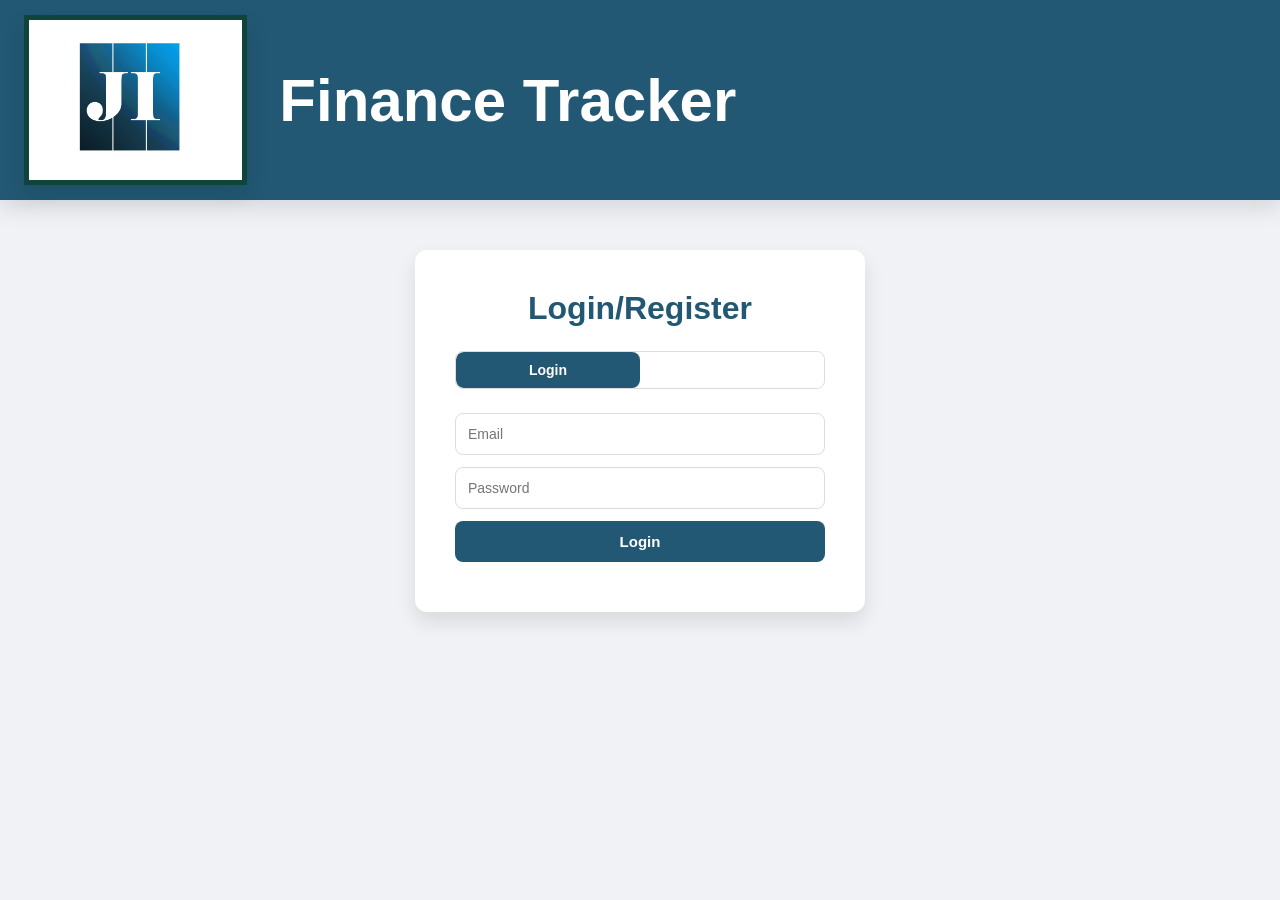
==== finance-tracker/src/main/resources/static/dashboard.html @ 959dcc1d "Created frontend for easy user access with css styling" ====
<!DOCTYPE html>
<html lang="en">
<head>
    <meta charset="UTF-8">
    <meta name="viewport" content="width=device-width, initial-scale=1.0">
    <title>Dashboard - Finance Tracker</title>
    <link rel="stylesheet" href="style.css">
</head>
<body>
    <div class="top-bar">
        <img src="Finance_Logo_transparent.png" alt="Finance Tracker Logo">
        <h1>Finance Tracker</h1>
        <button class="logout-btn" onclick="logout()">Logout</button>
    </div>

    <div class="dashboard">
        <!-- Month Selector -->
        <div class="month-selector">
            <label>Month:</label>
            <input type="number" id="month-input" min="1" max="12" placeholder="Month" />
            <label>Year:</label>
            <input type="number" id="year-input" placeholder="Year" />
            <button onclick="loadSummary(
                document.getElementById('month-input').value,
                document.getElementById('year-input').value
            )">Load</button>
        </div>

        <!-- Summary Cards -->
        <div class="summary-cards">
            <div class="card">
                <h3>Total Income</h3>
                <div class="amount income" id="total-income">$0.00</div>
            </div>
            <div class="card">
                <h3>Total Expenses</h3>
                <div class="amount expense" id="total-expenses">$0.00</div>
            </div>
            <div class="card">
                <h3>Net Savings</h3>
                <div class="amount savings" id="net-savings">$0.00</div>
            </div>
        </div>

        <!-- Budget Section -->
        <div class="section">
            <div class="section-header">
                <h2>Budget vs Actual</h2>
                <button class="add-btn" onclick="openModal('budget-modal')">+ Add Budget</button>
            </div>
            <div id="budget-list"></div>
        </div>

        <!-- Transactions Section -->
        <div class="section">
            <div class="section-header">
                <h2>Recent Transactions</h2>
                <button class="add-btn" onclick="openModal('transaction-modal')">+ Add Transaction</button>
            </div>
            <div id="transaction-list"></div>
        </div>
    </div>

    <!-- Add Transaction Modal -->
    <div id="transaction-modal" class="modal" style="display:none">
        <div class="modal-content">
            <h2>Add Transaction</h2>
            <select id="t-category">
                <option value="">Select Category</option>
            </select>
            <input type="number" id="t-amount" placeholder="Amount" step="0.01" />
            <input type="text" id="t-description" placeholder="Description" />
            <input type="date" id="t-date" />
            <div class="modal-buttons">
                <button onclick="addTransaction()">Add</button>
                <button class="cancel-btn" onclick="closeModal('transaction-modal')">Cancel</button>
            </div>
            <p id="t-error" class="error"></p>
        </div>
    </div>

    <!-- Add Budget Modal -->
    <div id="budget-modal" class="modal" style="display:none">
        <div class="modal-content">
            <h2>Add Budget</h2>
            <select id="b-category">
                <option value="">Select Category</option>
            </select>
            <input type="number" id="b-amount" placeholder="Budget Limit" step="0.01" />
            <input type="number" id="b-month" placeholder="Month (1-12)" min="1" max="12" />
            <input type="number" id="b-year" placeholder="Year" />
            <div class="modal-buttons">
                <button onclick="addBudget()">Add</button>
                <button class="cancel-btn" onclick="closeModal('budget-modal')">Cancel</button>
            </div>
            <p id="b-error" class="error"></p>
        </div>
    </div>

    <script src="app.js"></script>
    <script>loadDashboard();</script>
</body>
</html>
---- finance-tracker/src/main/resources/static/style.css ----
* {
    margin: 0;
    padding: 0;
    box-sizing:border-box;
}
.top-bar {
    background: #225873;
    color: white;
    display: flex;
    align-items: center;
    padding: 0 24px;
    gap: 12px;
    height: 200px;
    box-shadow: 0 10px 20px rgba(0,0,0,0.1);
}

.top-bar img {
    height: 170px;
    width: auto;
    background: white;
    border: 5px solid #0f443b;
    box-shadow: 0 10px 20px rgba(0,0,0,0.1);
}

.top-bar h1 {
    font-size: 60px;
    font-family: Helvetica, Arial, sans-serif;
    font-weight: 600;
    color: white;
    padding: 20px;
}


body {
    font-family: Helvetica, Arial, sans-serif;
    background: #f0f2f5;
    color: #333;
}

.auth-container {
    max-width: 450px;
    margin: 50px auto;
    background: white;
    padding: 40px;
    border-radius: 12px;
    box-shadow: 0 10px 20px rgba(0,0,0,0.1);
    text-align: center;
}

.auth-container h1 {
    margin-bottom: 24px;
    color: #225873;
}

.tab-buttons {
    display: flex;
    margin-bottom: 24px;
    border-radius: 8px;
    overflow: hidden;
    border: 1px solid #ddd;
}

.tab-btn {
    flex: 1;
    padding: 10px;
    border: none;
    background: white;
    cursor: pointer;
    font-size: 14px;
}

.tab-btn.active {
    background: #225873;
    color: white;
}

input {
    width: 100%;
    padding: 12px;
    margin-bottom: 12px;
    border: 1px solid #ddd;
    border-radius: 8px;
    font-size: 14px;
}

button {
    width: 100%;
    padding: 12px;
    background: #225873;
    color: white;
    border: none;
    border-radius: 8px;
    cursor: pointer;
    font-size: 15px;
    font-weight: 600;
}

button:hover {
    background: #225873;
}

.error {
    color: #e63946;
    margin-top: 10px;
    font-size: 13px;
}



/* Main Page(Dashboard) */
.dashboard {
    max-width: 900px;
    margin: 0 auto;
    padding: 30px 20px;
}

.dashboard-header {
    display: flex;
    justify-content: space-between;
    align-items: center;
    margin-bottom: 30px;
}

.dashboard-header h1 {
    color: #2d6a4f;
}

.logout-btn {
    width: auto;
    padding: 8px 20px;
    background: #e63946;
}

.logout-btn:hover {
    background: #c1121f;
}

.summary-cards {
    display: grid;
    grid-template-columns: repeat(3, 1fr);
    gap: 20px;
    margin-bottom: 30px;
}

.card {
    background: white;
    padding: 24px;
    border-radius: 12px;
    box-shadow: 0 2px 10px rgba(0,0,0,0.08);
    text-align: center;
}

.card h3 {
    font-size: 13px;
    color: #888;
    text-transform: uppercase;
    margin-bottom: 8px;
}

.card .amount {
    font-size: 28px;
    font-weight: 700;
}

.income { color: #2d6a4f; }
.expense { color: #e63946; }
.savings { color: #457b9d; }

.section {
    background: white;
    padding: 24px;
    border-radius: 12px;
    box-shadow: 0 2px 10px rgba(0,0,0,0.08);
    margin-bottom: 20px;
}

.section h2 {
    margin-bottom: 16px;
    color: #333;
    font-size: 16px;
}

.budget-item {
    margin-bottom: 16px;
}

.budget-item-header {
    display: flex;
    justify-content: space-between;
    margin-bottom: 6px;
    font-size: 14px;
}

.progress-bar {
    height: 8px;
    background: #eee;
    border-radius: 4px;
    overflow: hidden;
}

.progress-fill {
    height: 100%;
    border-radius: 4px;
    background: #2d6a4f;
    transition: width 0.3s ease;
}

.progress-fill.over {
    background: #e63946;
}

.transaction-item {
    display: flex;
    justify-content: space-between;
    align-items: center;
    padding: 12px 0;
    border-bottom: 1px solid #f0f0f0;
    font-size: 14px;
}

.transaction-item:last-child {
    border-bottom: none;
}

.transaction-amount.income { color: #2d6a4f; }
.transaction-amount.expense { color: #e63946; }

.month-selector {
    display: flex;
    gap: 10px;
    margin-bottom: 20px;
    align-items: center;
}

.month-selector input {
    width: auto;
    margin: 0;
}

.month-selector button {
    width: auto;
    padding: 10px 20px;
}
.month-selector label {
    color: #225873;
    font-weight: 600;
    font-size: 14px;
}
.section-header {
    display: flex;
    justify-content: space-between;
    align-items: center;
    margin-bottom: 16px;
}

.section-header h2 {
    color: #225873;
    font-size: 18px;
    font-weight: 600;
    border-bottom: 2px solid #225873;
    padding-bottom: 8px;
}

.add-btn {
    width: auto;
    padding: 8px 16px;
    background: #225873;
    font-size: 13px;
}

.add-btn:hover {
    background: #1a4058;
}

.modal {
    position: fixed;
    top: 0;
    left: 0;
    width: 100%;
    height: 100%;
    background: rgba(0,0,0,0.5);
    display: flex;
    align-items: center;
    justify-content: center;
    z-index: 1000;
}

.modal-content {
    background: white;
    padding: 32px;
    border-radius: 12px;
    width: 400px;
    box-shadow: 0 10px 30px rgba(0,0,0,0.2);
}

.modal-content h2 {
    color: #225873;
    margin-bottom: 20px;
    font-size: 20px;
}

.modal-content select {
    width: 100%;
    padding: 12px;
    margin-bottom: 12px;
    border: 1px solid #ddd;
    border-radius: 8px;
    font-size: 14px;
}

.modal-buttons {
    display: flex;
    gap: 10px;
    margin-top: 8px;
}

.modal-buttons button {
    flex: 1;
}

.cancel-btn {
    background: #888;
}

.cancel-btn:hover {
    background: #666;
}

.delete-btn {
    width: auto;
    padding: 4px 10px;
    background: #e63946;
    font-size: 12px;
    border-radius: 6px;
}

.delete-btn:hover {
    background: #c1121f;
}
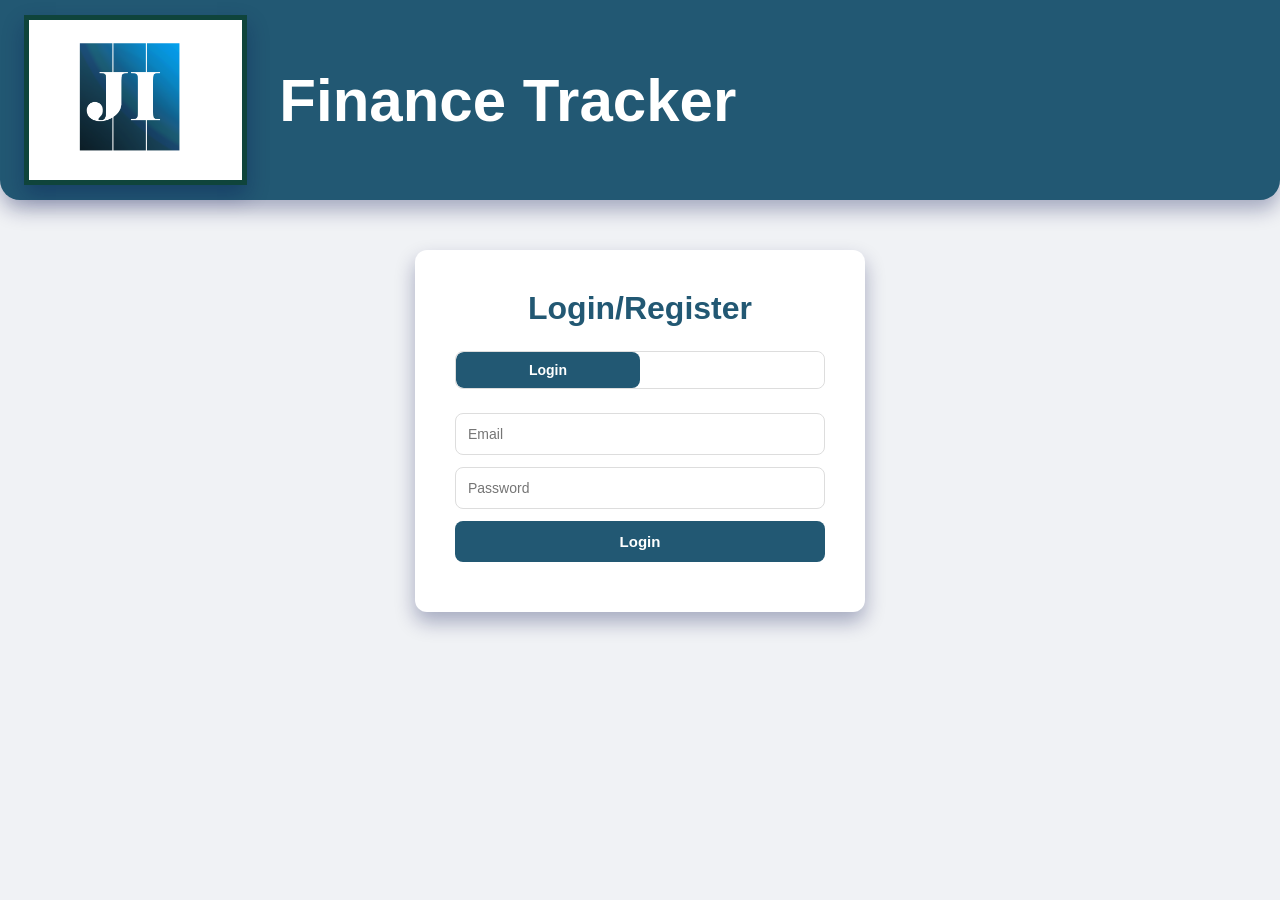
==== commit 4cd59bc7: "Created category creation feature, and fixed mapping problem in category controller for delete butto" ====
--- a/finance-tracker/src/main/resources/static/dashboard.html
+++ b/finance-tracker/src/main/resources/static/dashboard.html
@@ -12,9 +12,11 @@
         <h1>Finance Tracker</h1>
         <button class="logout-btn" onclick="logout()">Logout</button>
     </div>
+    <div class="user-info">
+        <span>Welcome, <strong id="user-name"></strong></span>
 
     <div class="dashboard">
-        <!-- Month Selector -->
+
         <div class="month-selector">
             <label>Month:</label>
             <input type="number" id="month-input" min="1" max="12" placeholder="Month" />
@@ -26,7 +28,7 @@
             )">Load</button>
         </div>
 
-        <!-- Summary Cards -->
+  
         <div class="summary-cards">
             <div class="card">
                 <h3>Total Income</h3>
@@ -42,7 +44,7 @@
             </div>
         </div>
 
-        <!-- Budget Section -->
+    
         <div class="section">
             <div class="section-header">
                 <h2>Budget vs Actual</h2>
@@ -51,7 +53,15 @@
             <div id="budget-list"></div>
         </div>
 
-        <!-- Transactions Section -->
+    
+        <div class="section">
+            <div class="section-header">
+                <h2>Categories</h2>
+                <button class="add-btn" onclick="openModal('category-modal')">+ Create Category</button>
+            </div>
+            <div id="category-list"></div>
+        </div>
+
         <div class="section">
             <div class="section-header">
                 <h2>Recent Transactions</h2>
@@ -61,7 +71,6 @@
         </div>
     </div>
 
-    <!-- Add Transaction Modal -->
     <div id="transaction-modal" class="modal" style="display:none">
         <div class="modal-content">
             <h2>Add Transaction</h2>
@@ -79,7 +88,22 @@
         </div>
     </div>
 
-    <!-- Add Budget Modal -->
+    <div id="category-modal" class="modal" style="display:none">
+        <div class="modal-content">
+            <h2>Create Category</h2>
+            <input type="text" id="c-name" placeholder="Category Name" />
+            <select id="c-type">
+                <option value="">Select Type</option>
+                <option value="INCOME">Income</option>
+                <option value="EXPENSE">Expense</option>
+            </select>
+            <div class="modal-buttons">
+                <button onclick="addCategory()">Add</button>
+                <button class="cancel-btn" onclick="closeModal('category-modal')">Cancel</button>
+            </div>
+            <p id="c-error" class="error"></p>
+        </div>
+  
     <div id="budget-modal" class="modal" style="display:none">
         <div class="modal-content">
             <h2>Add Budget</h2>
--- a/finance-tracker/src/main/resources/static/style.css
+++ b/finance-tracker/src/main/resources/static/style.css
@@ -11,7 +11,9 @@
     padding: 0 24px;
     gap: 12px;
     height: 200px;
-    box-shadow: 0 10px 20px rgba(0,0,0,0.1);
+    border-bottom-left-radius: 20px;
+    border-bottom-right-radius: 20px;
+    box-shadow: 0 10px 20px rgba(3, 13, 75, 0.315);
 }
 
 .top-bar img {
@@ -19,7 +21,7 @@
     width: auto;
     background: white;
     border: 5px solid #0f443b;
-    box-shadow: 0 10px 20px rgba(0,0,0,0.1);
+    box-shadow: 0 10px 20px rgba(3, 13, 75, 0.315);
 }
 
 .top-bar h1 {
@@ -29,7 +31,19 @@
     color: white;
     padding: 20px;
 }
-
+.user-info {
+    margin: 20px auto;
+    text-align: center;
+    font-size: 18px;
+    color: #0f443b;
+    padding: 1px;
+    background: white;
+    padding: 24px;
+    border-radius: 12px;
+    box-shadow: 0 10px 20px rgba(3, 13, 75, 0.315);
+    margin-bottom: 20px;
+
+}
 
 body {
     font-family: Helvetica, Arial, sans-serif;
@@ -43,7 +57,7 @@
     background: white;
     padding: 40px;
     border-radius: 12px;
-    box-shadow: 0 10px 20px rgba(0,0,0,0.1);
+    box-shadow: 0 10px 20px rgba(3, 13, 75, 0.315);
     text-align: center;
 }
 
@@ -146,7 +160,7 @@
     background: white;
     padding: 24px;
     border-radius: 12px;
-    box-shadow: 0 2px 10px rgba(0,0,0,0.08);
+    box-shadow: 0 10px 20px rgba(3, 13, 75, 0.315);
     text-align: center;
 }
 
@@ -170,7 +184,7 @@
     background: white;
     padding: 24px;
     border-radius: 12px;
-    box-shadow: 0 2px 10px rgba(0,0,0,0.08);
+    box-shadow: 0 10px 20px rgba(3, 13, 75, 0.315);
     margin-bottom: 20px;
 }
 
@@ -290,7 +304,7 @@
     padding: 32px;
     border-radius: 12px;
     width: 400px;
-    box-shadow: 0 10px 30px rgba(0,0,0,0.2);
+    box-shadow: 0 10px 20px rgba(3, 13, 75, 0.315);
 }
 
 .modal-content h2 {
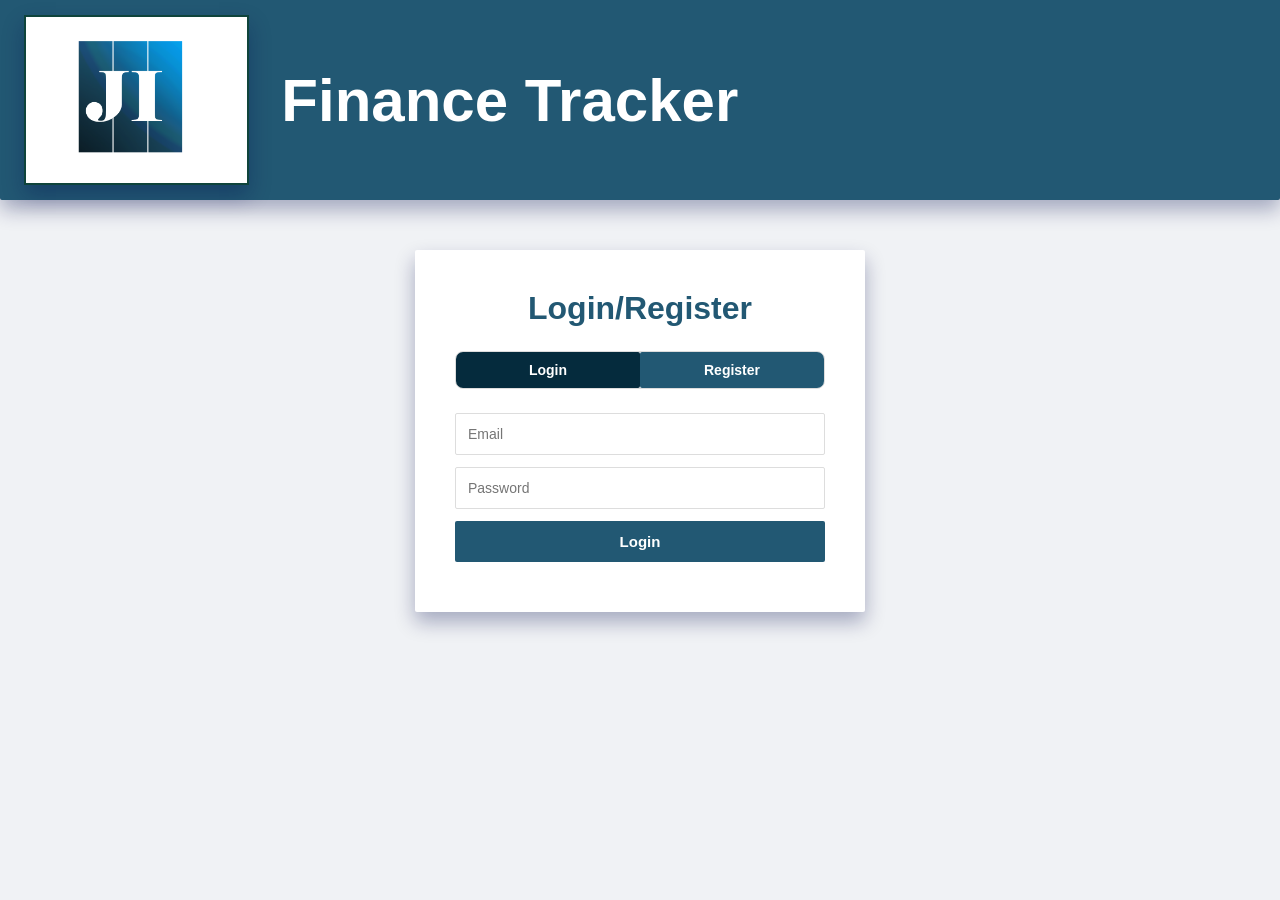
==== commit 25f7ac44: "Fixed issue of add budget section not showing up/updated styling" ====
--- a/finance-tracker/src/main/resources/static/dashboard.html
+++ b/finance-tracker/src/main/resources/static/dashboard.html
@@ -103,6 +103,7 @@
             </div>
             <p id="c-error" class="error"></p>
         </div>
+    </div>
   
     <div id="budget-modal" class="modal" style="display:none">
         <div class="modal-content">
--- a/finance-tracker/src/main/resources/static/style.css
+++ b/finance-tracker/src/main/resources/static/style.css
@@ -11,8 +11,8 @@
     padding: 0 24px;
     gap: 12px;
     height: 200px;
-    border-bottom-left-radius: 20px;
-    border-bottom-right-radius: 20px;
+    border-bottom-left-radius: 2px;
+    border-bottom-right-radius: 2px;
     box-shadow: 0 10px 20px rgba(3, 13, 75, 0.315);
 }
 
@@ -20,7 +20,7 @@
     height: 170px;
     width: auto;
     background: white;
-    border: 5px solid #0f443b;
+    border: 2px solid #0f443b;
     box-shadow: 0 10px 20px rgba(3, 13, 75, 0.315);
 }
 
@@ -39,7 +39,7 @@
     padding: 1px;
     background: white;
     padding: 24px;
-    border-radius: 12px;
+    border-radius: 2px;
     box-shadow: 0 10px 20px rgba(3, 13, 75, 0.315);
     margin-bottom: 20px;
 
@@ -56,7 +56,7 @@
     margin: 50px auto;
     background: white;
     padding: 40px;
-    border-radius: 12px;
+    border-radius: 2px;
     box-shadow: 0 10px 20px rgba(3, 13, 75, 0.315);
     text-align: center;
 }
@@ -78,13 +78,13 @@
     flex: 1;
     padding: 10px;
     border: none;
-    background: white;
+    background: #225873;
     cursor: pointer;
     font-size: 14px;
 }
 
 .tab-btn.active {
-    background: #225873;
+    background: #052b3d;
     color: white;
 }
 
@@ -93,7 +93,7 @@
     padding: 12px;
     margin-bottom: 12px;
     border: 1px solid #ddd;
-    border-radius: 8px;
+    border-radius: 2px;
     font-size: 14px;
 }
 
@@ -103,14 +103,14 @@
     background: #225873;
     color: white;
     border: none;
-    border-radius: 8px;
+    border-radius: 2px;
     cursor: pointer;
     font-size: 15px;
     font-weight: 600;
 }
 
 button:hover {
-    background: #225873;
+    background: #052b3d;
 }
 
 .error {
@@ -159,7 +159,7 @@
 .card {
     background: white;
     padding: 24px;
-    border-radius: 12px;
+    border-radius: 2px;
     box-shadow: 0 10px 20px rgba(3, 13, 75, 0.315);
     text-align: center;
 }
@@ -183,7 +183,7 @@
 .section {
     background: white;
     padding: 24px;
-    border-radius: 12px;
+    border-radius: 2px;
     box-shadow: 0 10px 20px rgba(3, 13, 75, 0.315);
     margin-bottom: 20px;
 }
@@ -208,13 +208,13 @@
 .progress-bar {
     height: 8px;
     background: #eee;
-    border-radius: 4px;
+    border-radius: 2px;
     overflow: hidden;
 }
 
 .progress-fill {
     height: 100%;
-    border-radius: 4px;
+    border-radius: 2px;
     background: #2d6a4f;
     transition: width 0.3s ease;
 }
@@ -302,7 +302,7 @@
 .modal-content {
     background: white;
     padding: 32px;
-    border-radius: 12px;
+    border-radius: 2px;
     width: 400px;
     box-shadow: 0 10px 20px rgba(3, 13, 75, 0.315);
 }
@@ -318,7 +318,7 @@
     padding: 12px;
     margin-bottom: 12px;
     border: 1px solid #ddd;
-    border-radius: 8px;
+    border-radius: 2px;
     font-size: 14px;
 }
 
@@ -345,9 +345,19 @@
     padding: 4px 10px;
     background: #e63946;
     font-size: 12px;
-    border-radius: 6px;
+    border-radius: 2px;
+    border: 2px solid #360d11;
 }
 
 .delete-btn:hover {
     background: #c1121f;
+}
+
+.category-item {
+    display: flex;
+    justify-content: space-between;
+    align-items: center;
+    padding: 12px 0;
+    border-bottom: 1px solid #f0f0f0;
+    font-size: 14px;
 }
